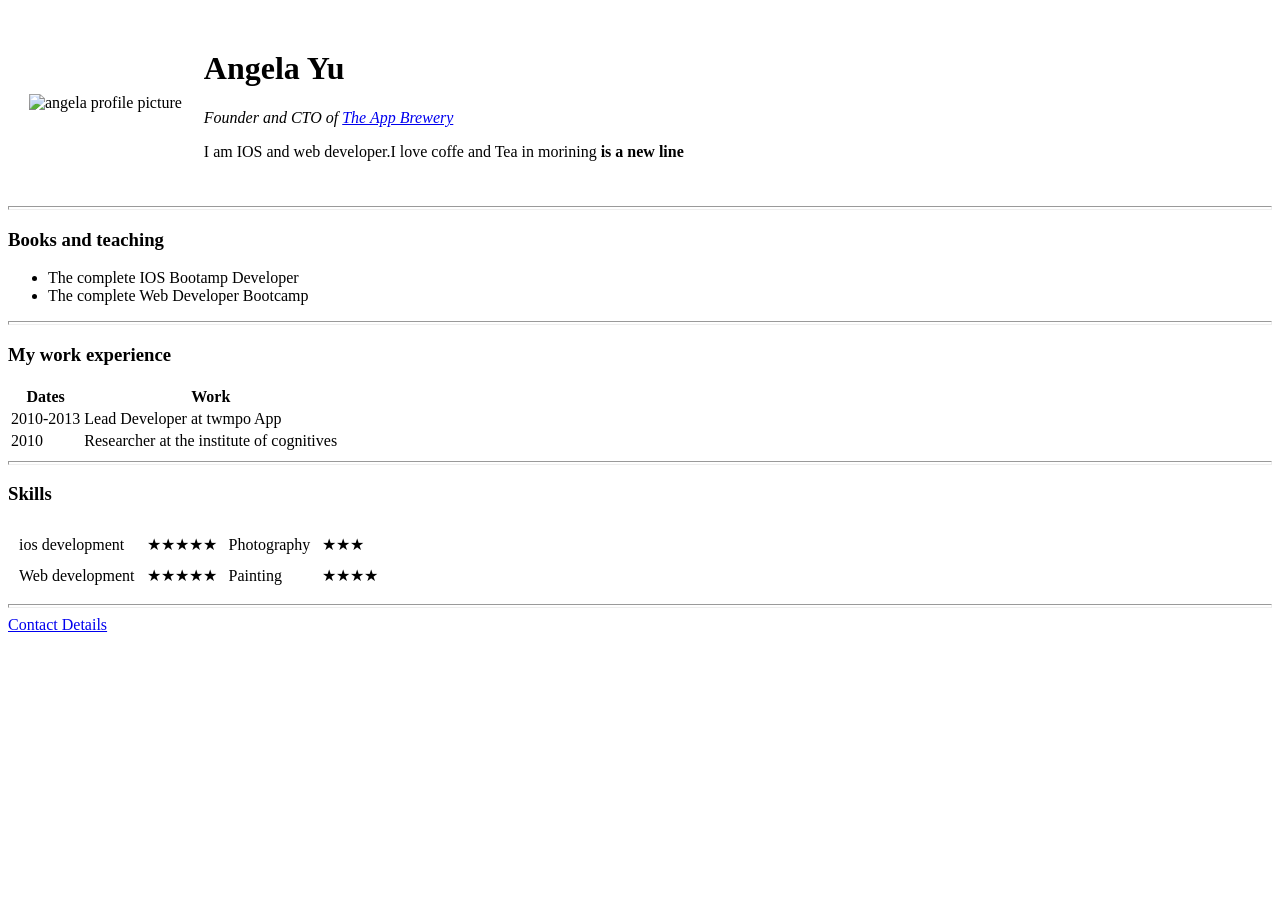
==== index.html @ 755c7f37 "Rename harry.html to index.html" ====
<!DOCTYPE html>
<html lang="en">
<head>
    <meta charset="UTF-8">
    <meta http-equiv="X-UA-Compatible" content="IE=edge">
    <meta name="viewport" content="width=device-width, initial-scale=1.0">
    <title>Harry</title>
</head>
<body>
    <table cellspacing="20">
        <tr>
            <td><img src="https://pbs.twimg.com/profile_images/1523987597751726081/XuQeo7gC_400x400.jpg" alt="angela profile picture"></td>
            <td><h1>Angela Yu</h1>
               
            <p><em>Founder and CTO of <a href="#">The App Brewery </em></a></p>
            <p>I am IOS and web developer.I love coffe and Tea in morining <strong>is a new line</strong></td>
        </tr>
    </table>
<hr size="4">
    <!-- output me new line aayi hi nahi is leye br tag ka use kiya -->
<h3>Books and teaching</h3>
<ul>
    <li>The complete IOS Bootamp Developer</li>
    <li>The complete Web Developer Bootcamp </li>
    <!-- <li></li> -->
</ul>
<hr size="4">
<h3>My work experience</h3>
<table>
    <thead>
        <tr>
            <th>Dates</th>
            <th>Work</th>
            
        </tr>
    </thead>
    <tbody>

        <tr>
            <td>2010-2013</td>
            <td>Lead Developer at twmpo App</td>
        </tr>
        <tr>
            <td>2010</td>
            <td>Researcher at the institute of cognitives</td>
        </tr>
    </tbody>
</table>
<!-- <hr size="4"> -->
<hr size="4">
<h3>Skills</h3>
<table cellspacing="10">
    <tr>
        <td>ios development</td>
        <td>★★★★★</td>
        <td>Photography</td>
        <td>★★★</td>
    </tr>
    <tr>
        <td>Web development</td>
        <td>★★★★★</td>
        <td>Painting</td>
        <td>★★★★</td>
    </tr>

</table>
<hr size="4">
<!-- <a href="harry2.html">My hobbies</a> -->
<a href="harry2.html">Contact Details</a>
</body>
</html>
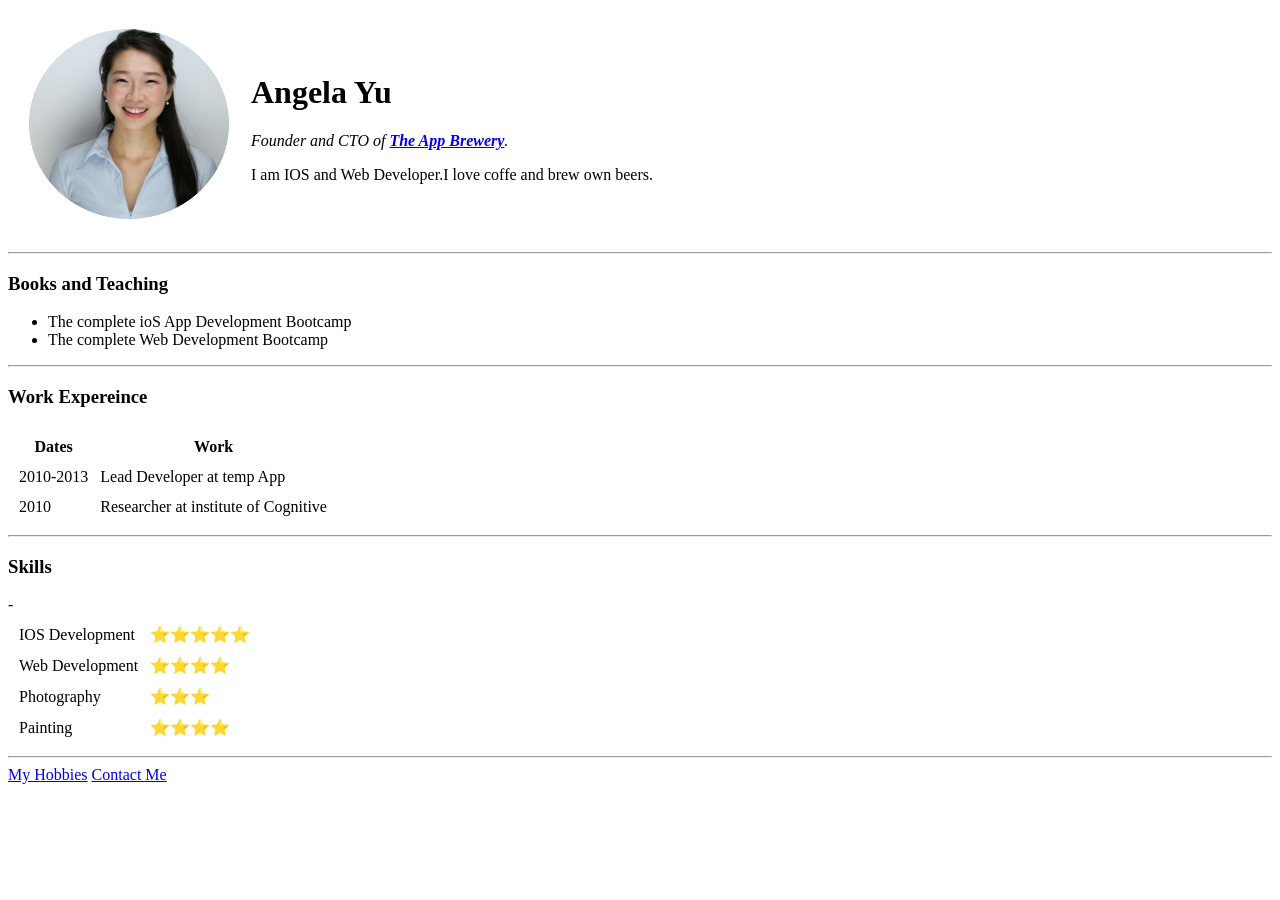
==== commit 039986c7: "Added cv initial website files" ====
--- a/index.html
+++ b/index.html
@@ -2,70 +2,90 @@
 <html lang="en">
 <head>
     <meta charset="UTF-8">
-    <meta http-equiv="X-UA-Compatible" content="IE=edge">
-    <meta name="viewport" content="width=device-width, initial-scale=1.0">
-    <title>Harry</title>
+   
+    <title>Angela's Personal Site</title>
+
 </head>
 <body>
     <table cellspacing="20">
         <tr>
-            <td><img src="https://pbs.twimg.com/profile_images/1523987597751726081/XuQeo7gC_400x400.jpg" alt="angela profile picture"></td>
+            <td> <img src="angela.jpg" width="200" height="190" alt="angela profile picture"></td>
             <td><h1>Angela Yu</h1>
-               
-            <p><em>Founder and CTO of <a href="#">The App Brewery </em></a></p>
-            <p>I am IOS and web developer.I love coffe and Tea in morining <strong>is a new line</strong></td>
+                <p><em>Founder and CTO of <strong><a href="https://appbrewery.com/">The App Brewery</a></strong>.</em></p>    
+                <P>I  am IOS and Web Developer.I love coffe and brew own beers.</P></td>
         </tr>
     </table>
-<hr size="4">
-    <!-- output me new line aayi hi nahi is leye br tag ka use kiya -->
-<h3>Books and teaching</h3>
-<ul>
-    <li>The complete IOS Bootamp Developer</li>
-    <li>The complete Web Developer Bootcamp </li>
-    <!-- <li></li> -->
-</ul>
-<hr size="4">
-<h3>My work experience</h3>
-<table>
-    <thead>
+   
+    
+    <hr>
+    <h3>Books and Teaching</h3>
+    <ul>
+        <li>
+            The complete ioS App Development Bootcamp
+        </li>
+        <li>
+            The complete Web Development Bootcamp
+        </li>
+    </ul>
+    <hr>
+    <h3>Work Expereince</h3>
+    <table cellspacing="10">
+      <thead>
         <tr>
             <th>Dates</th>
             <th>Work</th>
-            
         </tr>
-    </thead>
-    <tbody>
-
+      </thead>
+      <tbody>
         <tr>
             <td>2010-2013</td>
-            <td>Lead Developer at twmpo App</td>
+            <td>Lead Developer at temp App</td>
         </tr>
         <tr>
             <td>2010</td>
-            <td>Researcher at the institute of cognitives</td>
+            <td>Researcher at institute of Cognitive </td>
         </tr>
-    </tbody>
-</table>
-<!-- <hr size="4"> -->
-<hr size="4">
-<h3>Skills</h3>
-<table cellspacing="10">
-    <tr>
-        <td>ios development</td>
-        <td>★★★★★</td>
-        <td>Photography</td>
-        <td>★★★</td>
-    </tr>
-    <tr>
-        <td>Web development</td>
-        <td>★★★★★</td>
-        <td>Painting</td>
-        <td>★★★★</td>
-    </tr>
+      </tbody>
+      <tfoot>
 
-</table>
-<hr size="4">
-<!-- <a href="harry2.html">My hobbies</a> -->
-<a href="harry2.html">Contact Details</a>
+      </tfoot>
+        
+        
+
+        
+    </table>
+    <hr>
+    <h3>Skills</h3>
+   
+            <table cellspacing="10">
+                
+    
+
+                <tr>
+                    <td>IOS Development</td>
+                    <td>⭐⭐⭐⭐⭐</td>
+                </tr>
+                <tr>
+                    <td>Web Development</td>
+                    <td>⭐⭐⭐⭐</td>
+                </tr>
+           
+
+                <tr>
+                    <td>Photography</td>
+                    <td>⭐⭐⭐</td>
+                </tr>    
+                <tr>
+                    <td>Painting</td>
+                    <td>⭐⭐⭐⭐</td>-
+                </tr>
+         
+        
+       
+    </table>
+    <hr>
+    <a href="hobbies.html">My Hobbies</a>
+    <a href="contact.html">Contact Me</a>
+   
 </body>
-</html>
+</html>
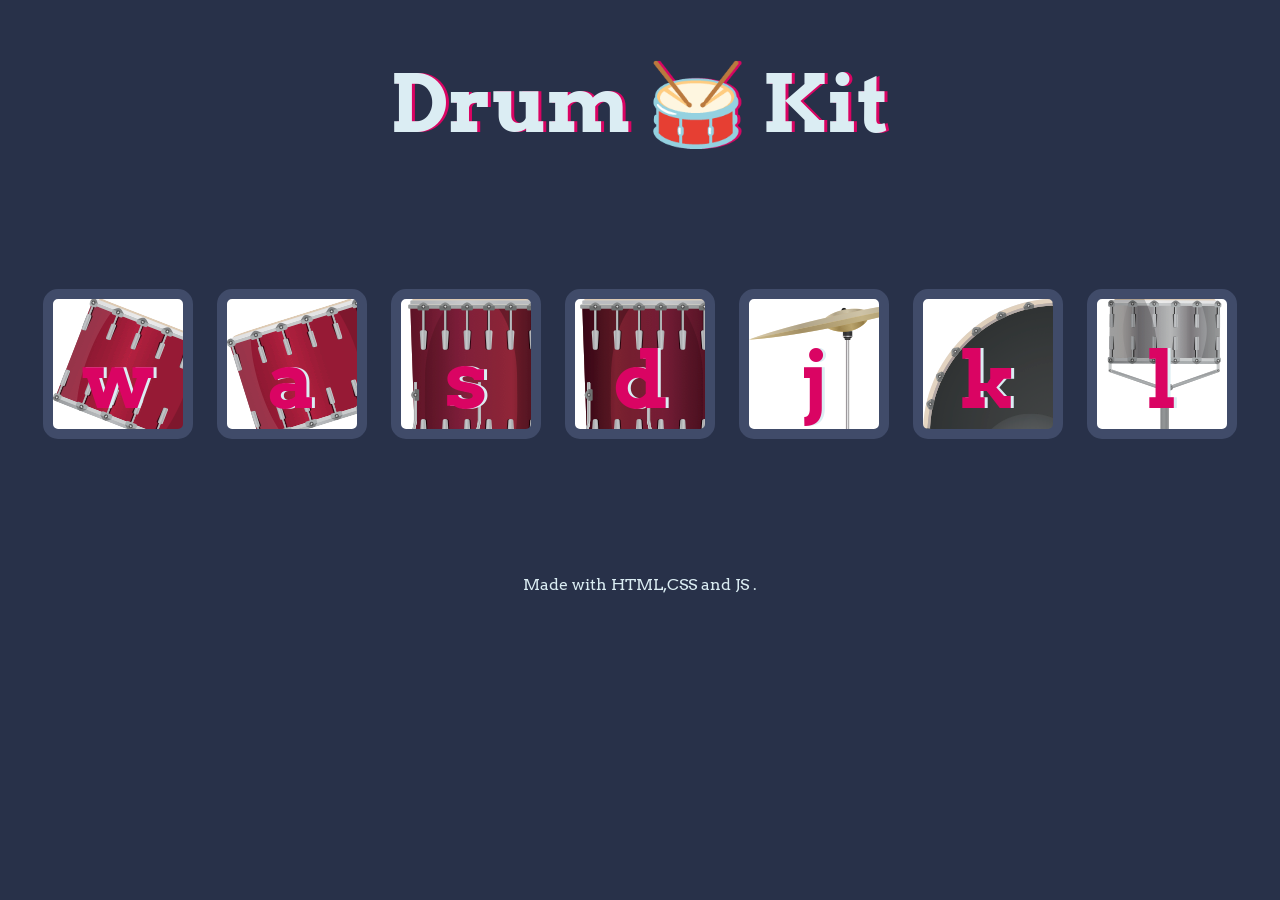
==== commit d9145539: "Add files to cv" ====
--- a/index.html
+++ b/index.html
@@ -1,91 +1,31 @@
-<!DOCTYPE html>
-<html lang="en">
-<head>
-    <meta charset="UTF-8">
-   
-    <title>Angela's Personal Site</title>
-
-</head>
-<body>
-    <table cellspacing="20">
-        <tr>
-            <td> <img src="angela.jpg" width="200" height="190" alt="angela profile picture"></td>
-            <td><h1>Angela Yu</h1>
-                <p><em>Founder and CTO of <strong><a href="https://appbrewery.com/">The App Brewery</a></strong>.</em></p>    
-                <P>I  am IOS and Web Developer.I love coffe and brew own beers.</P></td>
-        </tr>
-    </table>
-   
-    
-    <hr>
-    <h3>Books and Teaching</h3>
-    <ul>
-        <li>
-            The complete ioS App Development Bootcamp
-        </li>
-        <li>
-            The complete Web Development Bootcamp
-        </li>
-    </ul>
-    <hr>
-    <h3>Work Expereince</h3>
-    <table cellspacing="10">
-      <thead>
-        <tr>
-            <th>Dates</th>
-            <th>Work</th>
-        </tr>
-      </thead>
-      <tbody>
-        <tr>
-            <td>2010-2013</td>
-            <td>Lead Developer at temp App</td>
-        </tr>
-        <tr>
-            <td>2010</td>
-            <td>Researcher at institute of Cognitive </td>
-        </tr>
-      </tbody>
-      <tfoot>
-
-      </tfoot>
-        
-        
-
-        
-    </table>
-    <hr>
-    <h3>Skills</h3>
-   
-            <table cellspacing="10">
-                
-    
-
-                <tr>
-                    <td>IOS Development</td>
-                    <td>⭐⭐⭐⭐⭐</td>
-                </tr>
-                <tr>
-                    <td>Web Development</td>
-                    <td>⭐⭐⭐⭐</td>
-                </tr>
-           
-
-                <tr>
-                    <td>Photography</td>
-                    <td>⭐⭐⭐</td>
-                </tr>    
-                <tr>
-                    <td>Painting</td>
-                    <td>⭐⭐⭐⭐</td>-
-                </tr>
-         
-        
-       
-    </table>
-    <hr>
-    <a href="hobbies.html">My Hobbies</a>
-    <a href="contact.html">Contact Me</a>
-   
-</body>
-</html>+<!DOCTYPE html>
+<html lang="en" dir="ltr">
+
+<head>
+  <meta charset="utf-8">
+  <title>Drum Kit</title>
+  <link rel="stylesheet" href="styles.css">
+  <link href="https://fonts.googleapis.com/css?family=Arvo" rel="stylesheet">
+</head>
+
+<body>
+
+  <h1 id="title">Drum 🥁 Kit</h1>
+  <div class="set">
+    <button class="w drum">w</button>
+    <button class="a drum">a</button>
+    <button class="s drum">s</button>
+    <button class="d drum">d</button>
+    <button class="j drum">j</button>
+    <button class="k drum">k</button>
+    <button class="l drum">l</button>
+  </div>
+
+
+  <footer>
+    Made with HTML,CSS and JS .
+  </footer>
+  <script src="index.js"></script>
+</body>
+
+</html>
--- a/styles.css
+++ b/styles.css
@@ -0,0 +1,82 @@
+body {
+  text-align: center;
+  background-color: #283149;
+}
+
+h1 {
+  font-size: 5rem;
+  color: #DBEDF3;
+  font-family: "Arvo", cursive;
+  text-shadow: 3px 0 #DA0463;
+
+}
+
+footer {
+  color: #DBEDF3;
+  font-family: "Arvo", cursive;
+  /* font-family: sans-serif; */
+}
+
+.w {
+  background-image: url("tom1.png");
+}
+
+.a {
+  background-image: url("tom2.png");
+}
+
+.s {
+  background-image: url("tom3.png");
+}
+
+.d {
+  background-image: url("tom4.png");
+}
+
+.j {
+  background-image: url("crash.png");
+}
+
+.k {
+  background-image: url("kick.png");
+}
+
+.l {
+  background-image: url("snare.png");
+}
+
+.set {
+  margin: 10% auto;
+}
+
+.game-over {
+  background-color: red;
+  opacity: 0.8;
+}
+
+.pressed {
+  box-shadow: 0 3px 4px 0 #DBEDF3;
+  opacity: 0.5;
+}
+
+.red {
+  color: red;
+}
+
+.drum {
+  outline: none;
+  border: 10px solid #404B69;
+  font-size: 5rem;
+  font-family: 'Arvo', cursive;
+  line-height: 2;
+  font-weight: 900;
+  color: #DA0463;
+  text-shadow: 3px 0 #DBEDF3;
+  border-radius: 15px;
+  display: inline-block;
+  width: 150px;
+  height: 150px;
+  text-align: center;
+  margin: 10px;
+  background-color: white;
+}
